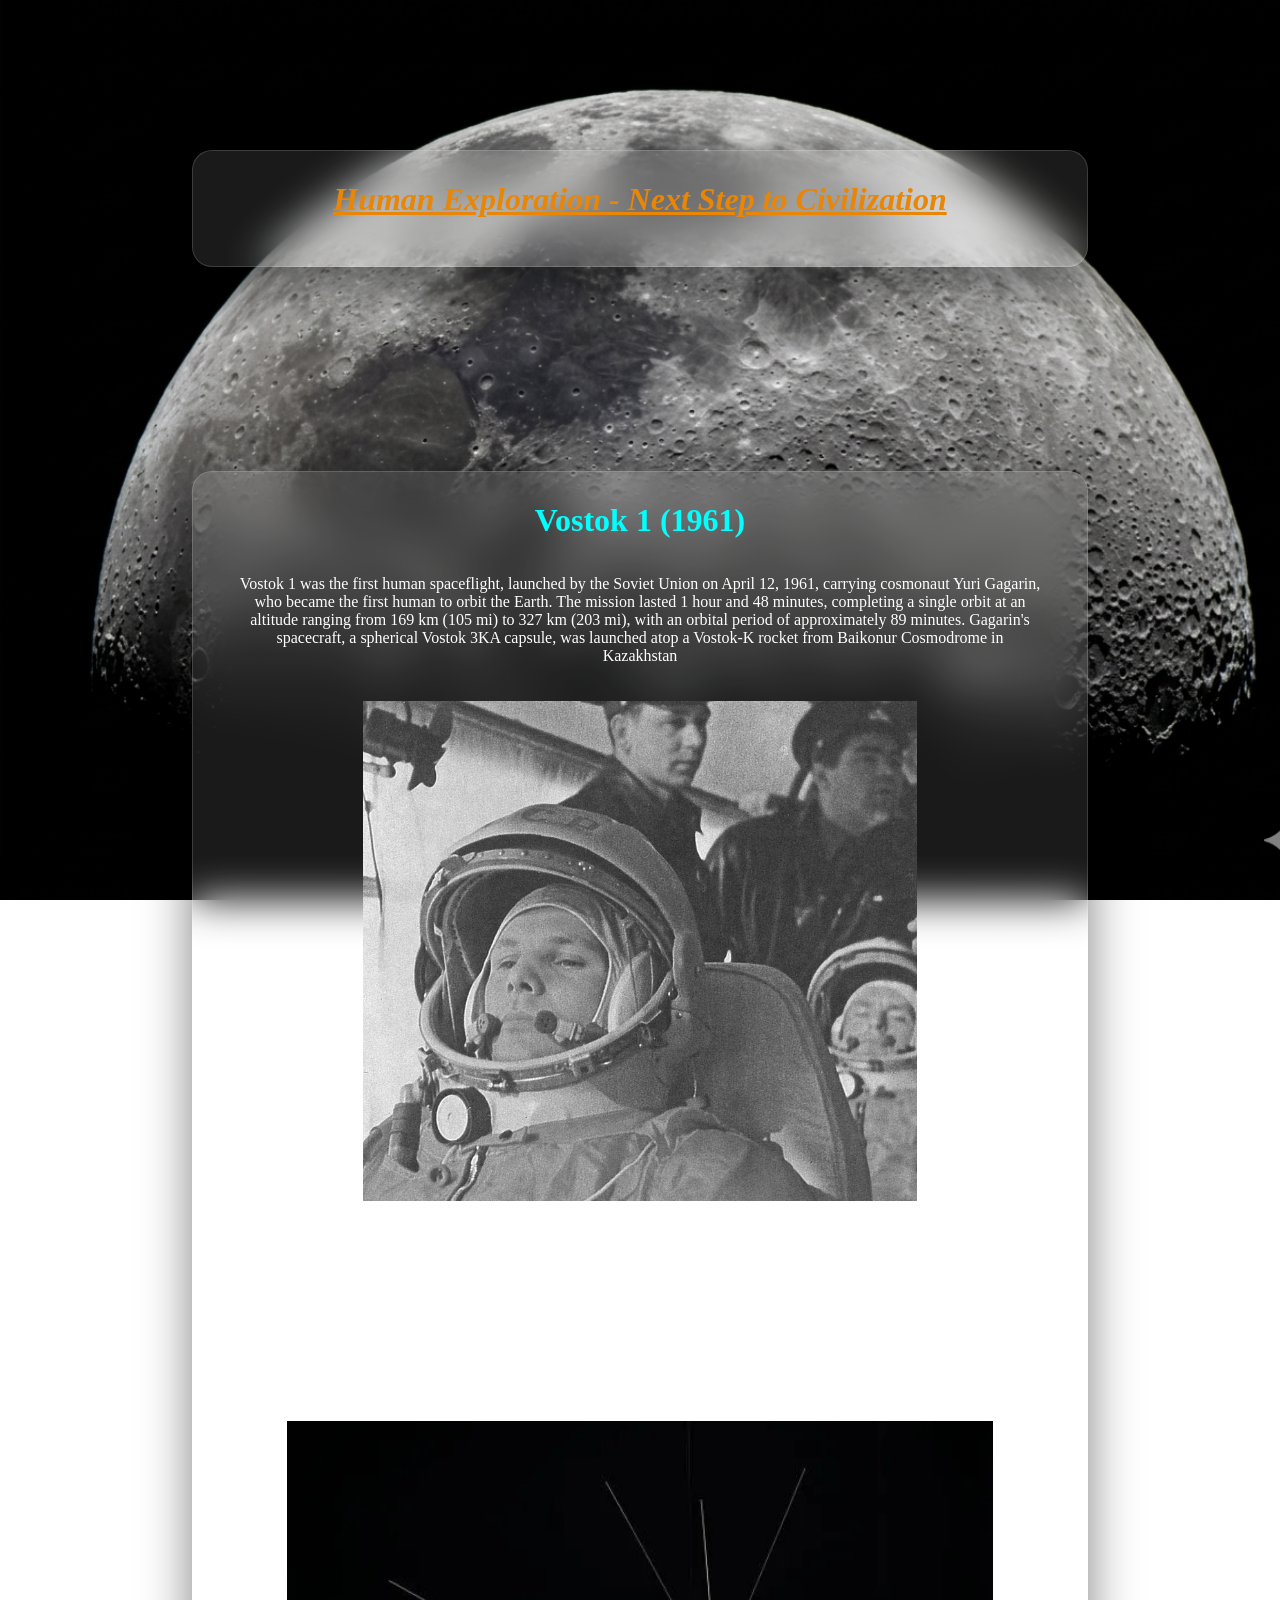
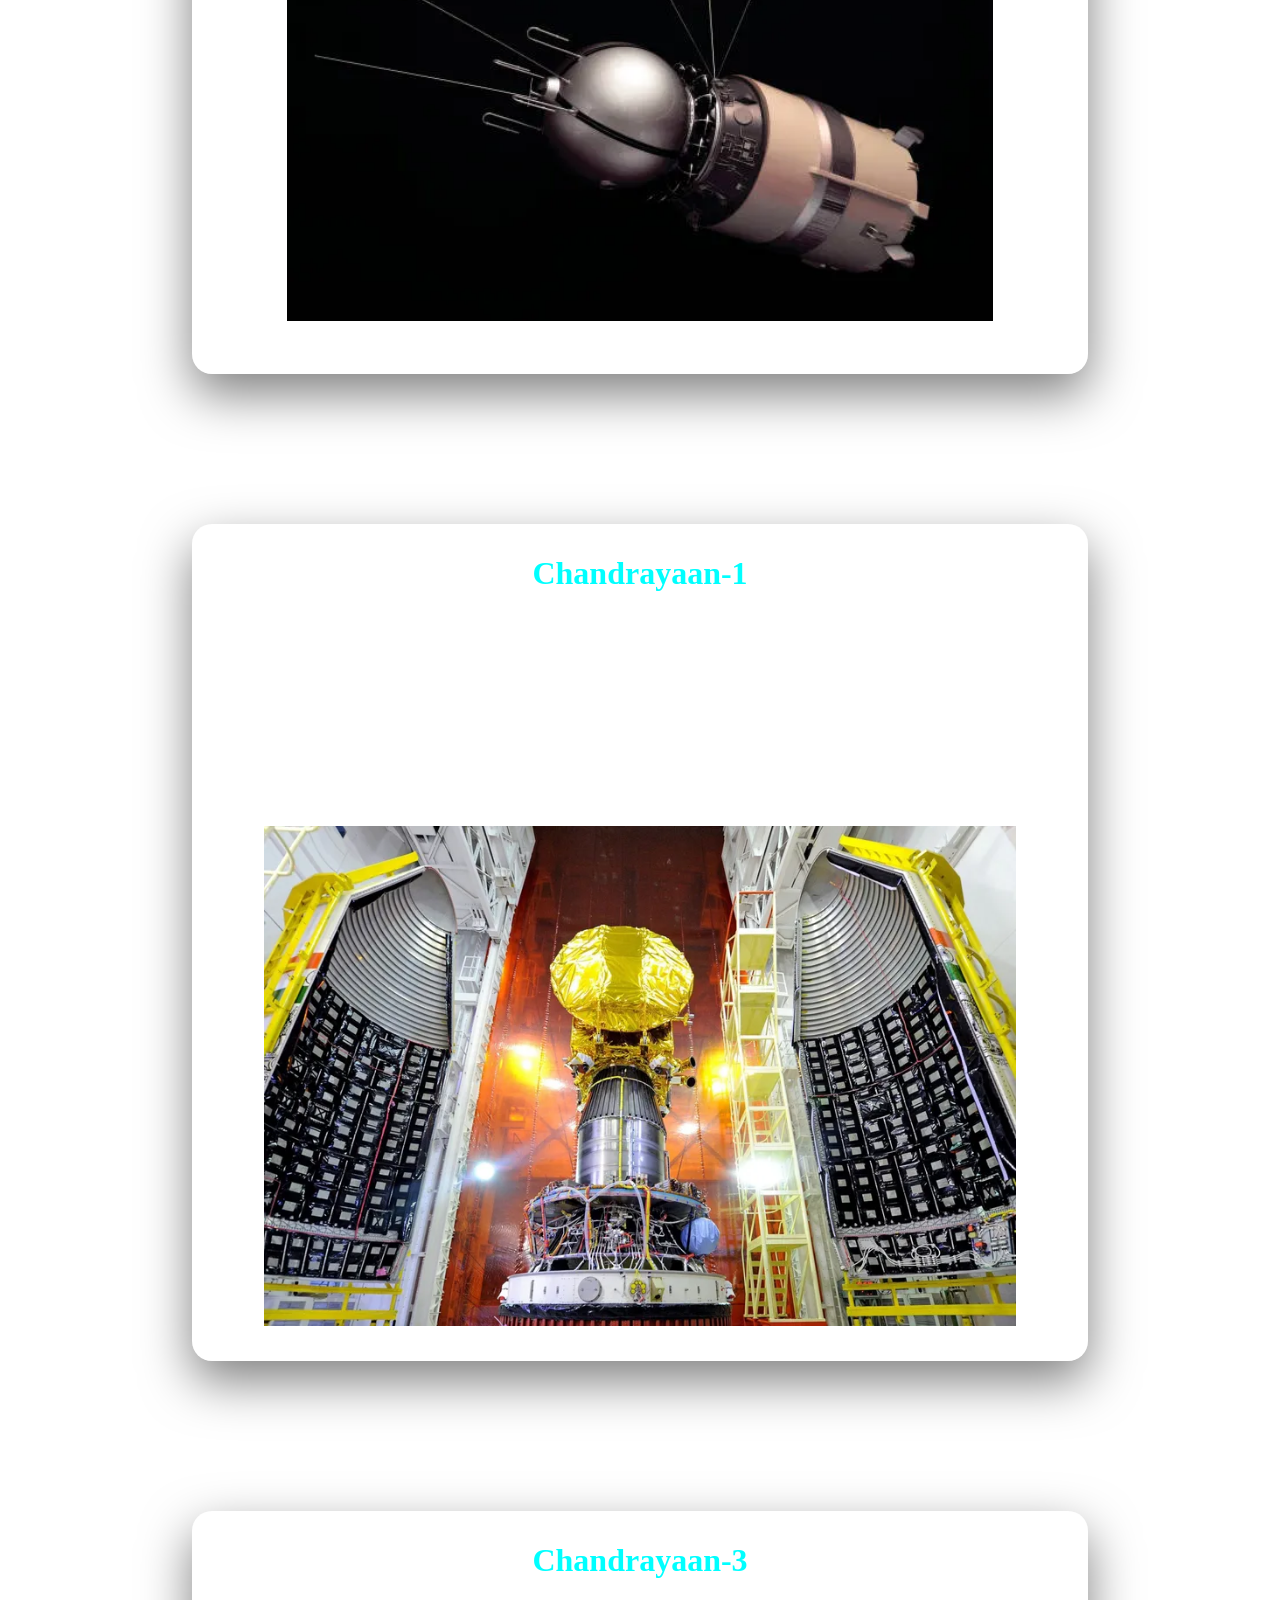
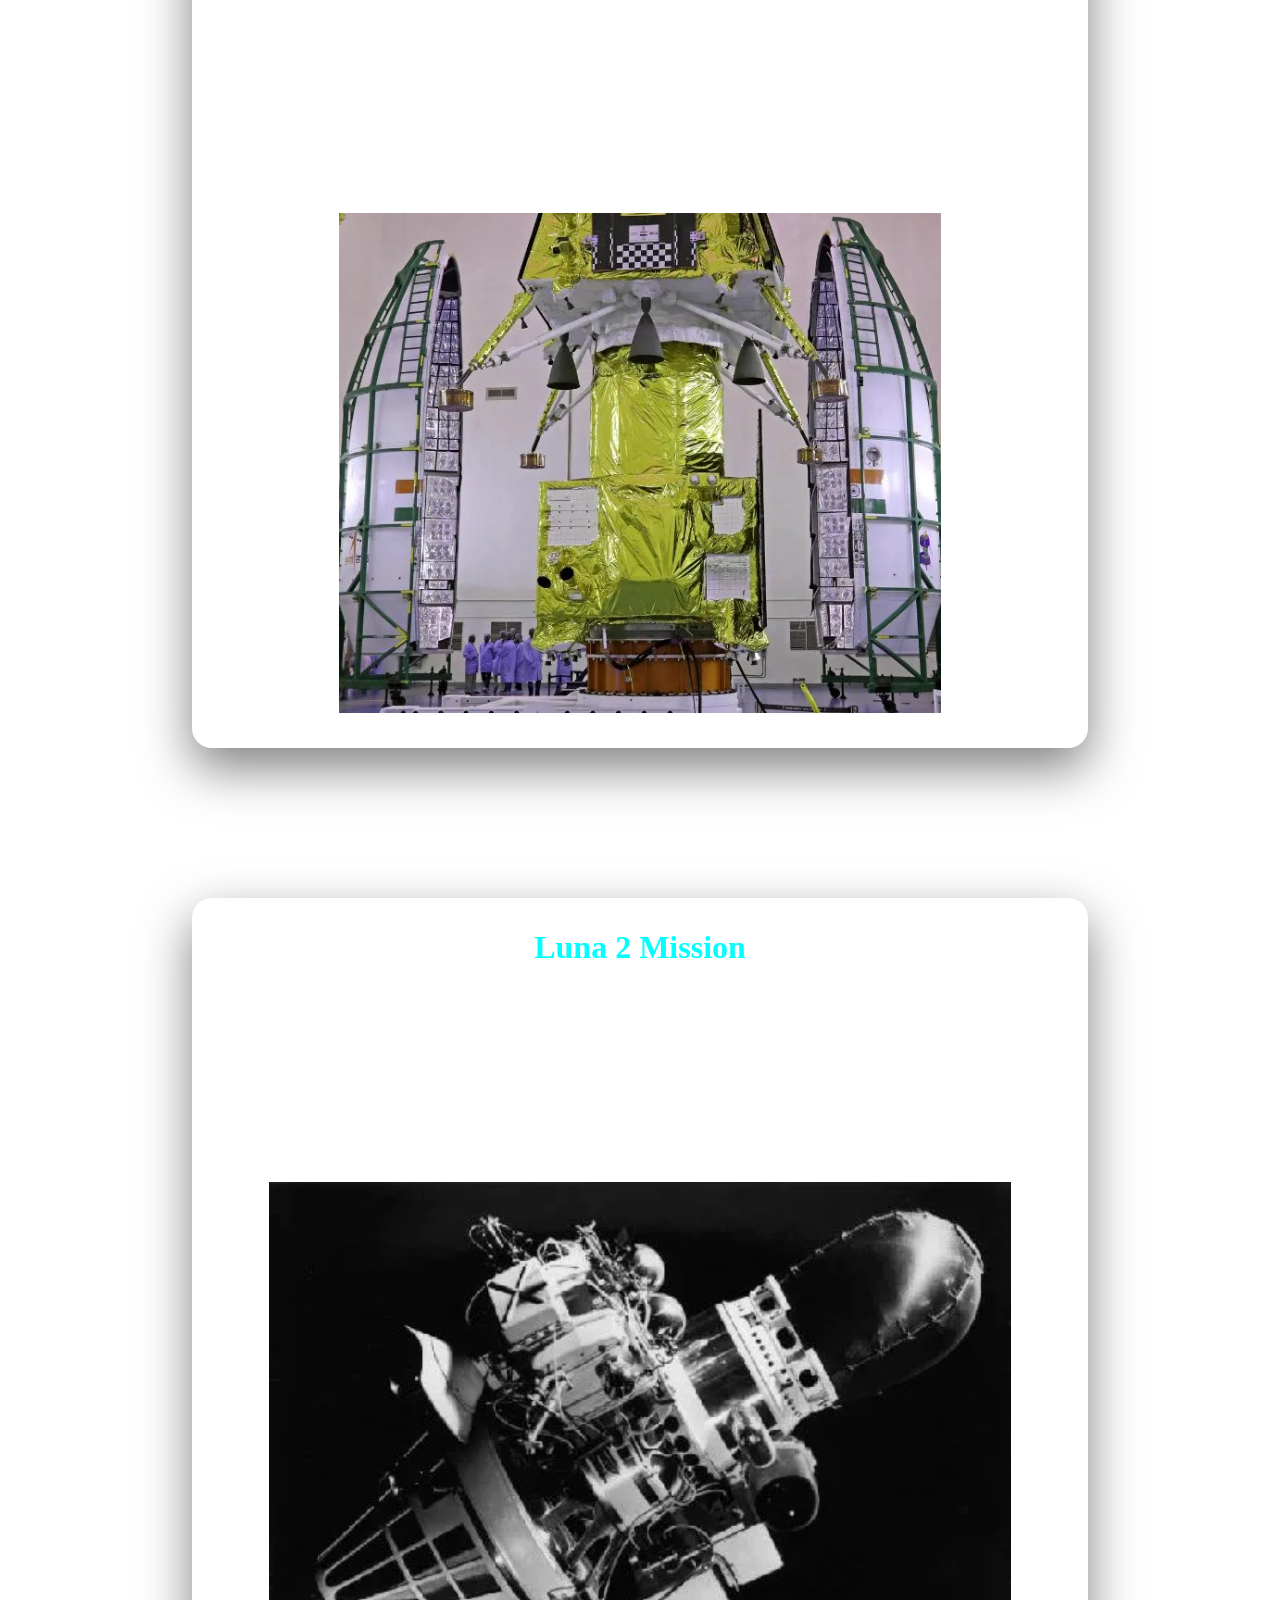
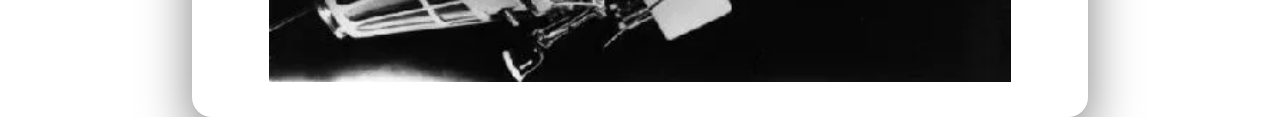
==== human_exploration.html @ 6e4ed204 "Add files via upload" ====
<!DOCTYPE html>
<html lang="en">
<head>
    <meta charset="UTF-8">
    <meta name="viewport" content="width=device-width, initial-scale=1.0">
    <title>Main page</title>
    <link rel="stylesheet" href="style.css">
</head>
<body background="moonbg.png" style=" background-size: cover; background-attachment: fixed;">


<div class = "info-box">
<h1 align = "center" style="color: rgb(233, 134, 5);"> <u><b><i>Human Exploration - Next Step to Civilization</i></b></u> </h1>
            <br></div>      
        <br><br><br>
<div class = "info-box">

    <h1 style="color: aqua; text-align: center;">Vostok 1 (1961)</h1>
    <br><br>
    <p>
        Vostok 1 was the first human spaceflight, launched by the Soviet Union on April 12, 1961, carrying cosmonaut Yuri Gagarin, who became the first human to orbit the Earth.  The mission lasted 1 hour and 48 minutes, completing a single orbit at an altitude ranging from 169 km (105 mi) to 327 km (203 mi), with an orbital period of approximately 89 minutes.  Gagarin's spacecraft, a spherical Vostok 3KA capsule, was launched atop a Vostok-K rocket from Baikonur Cosmodrome in Kazakhstan<br>
            <br><br><img src="1961_april_yuri_gagarin.webp" style="height: 500px; position: relative; text-align: center;"><br><br>
        The flight was fully automated, with Gagarin's manual controls locked due to concerns about human reactions to weightlessness. After reentry, Gagarin ejected from the capsule at 7 km (23,000 ft) and parachuted safely to the ground near Engels, in the Saratov region of the Soviet Union—though the Soviet Union initially denied this, claiming he landed inside the capsule to meet international flight record criteria.<br>
        Vostok 1 marked a pivotal moment in the Space Race, demonstrating the feasibility of human spaceflight and establishing the Soviet Union's early lead.  The mission was part of the Vostok programme, which ran from 1961 to 1963 and included six crewed flights, culminating in the first woman in space, Valentina Tereshkova, aboard Vostok 6 in 1963. <br>
        The original Vostok 1 spacecraft is now preserved as a museum exhibit at the National Air and Space Museum in Washington, D.C., while a 1:6 scale model of the capsule is also on display there.<br>

    </p><br><br>
    <img src="vostoc1.webp" style="height: 500px; position: relative; text-align: center;"><BR><br>
</div>



<div class = "info-box">

    <h1 style="color: aqua; text-align: center;">Chandrayaan-1</h1>
    <br><br>
    <p>
        Chandrayaan-1 was India’s first mission to the Moon, launched by ISRO on 22 October 2008. The mission aimed to explore the lunar surface and gather scientific data.<br>
        The spacecraft carried several scientific instruments to study the Moon’s surface, minerals, and topography. It also created detailed maps of the Moon.<br>
        One of the most important achievements of Chandrayaan-1 was the discovery of water molecules on the Moon’s surface. This finding changed the understanding of the Moon completely.<br>
        The mission also helped in identifying different minerals and chemical elements present on the Moon. It contributed valuable data for global research.<br>
        Chandrayaan-1 strengthened India’s position in space exploration and showed its technological capabilities to the world.<br>
        Overall, this mission was a great success and laid the foundation for future lunar missions by ISRO.<br>
    </p><br>
    <img src="mangalyaan.webp" style="height: 500px; position: relative;">
</div>


<div class = "info-box">

    <h1 style="color: aqua; text-align: center;">Chandrayaan-3</h1>
    <br><br>
    <p>
        Chandrayaan-3 was launched by ISRO in 2023 with the aim of achieving a soft landing on the Moon. It focused on demonstrating safe landing and rover movement on the lunar surface.<br>
        The mission successfully landed near the Moon’s south pole region. This made India the first country to achieve a landing in this challenging area.<br>
        The lander and rover carried instruments to study the surface, temperature, and seismic activity of the Moon. This helps scientists understand the Moon’s environment.<br>
        Chandrayaan-3 showed major improvements compared to previous missions, especially in landing technology and precision.<br>
        The mission proved India’s capability in advanced space missions and increased global recognition for ISRO.<br>
        Overall, Chandrayaan-3 is considered a major milestone in India’s space journey and opened new possibilities for future exploration.<br>

    </p><br>
<img src="chandrayaan 3.webp" style="height: 500px; position: relative;">
</div>


<div class = "info-box">

    <h1 style="color: aqua; text-align: center;">Luna 2 Mission</h1>
    <br><br>
    <p>
        Luna 2 was launched by the Soviet Union on 12 September 1959. It was the first spacecraft to successfully reach the Moon.<br>
        Unlike modern missions, Luna 2 did not land softly but crashed onto the Moon’s surface. However, it proved that reaching the Moon was possible.<br>
        The mission carried instruments to study radiation and magnetic fields in space. It provided early data about the environment beyond Earth.<br>
        Luna 2 confirmed that the Moon does not have a strong magnetic field. This was an important scientific discovery at that time.<br>
        This mission was a major step in the early space race between the Soviet Union and the United States.<br>
        Overall, Luna 2 played a key role in the history of space exploration and paved the way for future Moon missions.<br>

    </p><br>
<img src="luna_9.webp" style="height: 500px; position: relative;">
</div>
---- style.css ----
* {
    margin: 0;
    padding: 0;
}

html, body {
    width: 100%;
    height: 100%;
}
.bg-video{
    position: fixed;
    top: 0;
    left: 0;
    width: 100%;
    height: 100%;
    object-fit: cover;    /* makes it true background */
    z-index: -1;         /* sends it behind everything */
}


.info-box {
            background: rgba(255, 255, 255, 0.1);
            backdrop-filter: blur(20px);
            padding: 30px 45px;
            border-radius: 20px;
            border: 1px solid rgba(255, 255, 255, 0.15);
            box-shadow: 0 20px 50px rgba(0,0,0,0.5);
            margin-left : 15%;
            margin-right: 15%;
        }

        /*THE EDITING */

        .info-box{
    text-align: center;
    margin-top: 150px;
    color: white;
        }

.subtitle{
    font-size: 22px;
    margin-top: 20px;
}

.solar-system{
    position:relative;
    width:400px;
    height:400px;
    margin:40px auto;
}

/* Sun */
.sun{
    position:absolute;
    top:50%;
    left:50%;
    width:80px;
    height:80px;
    background: radial-gradient(circle, yellow, orange, red);
    border-radius:50%;
    transform:translate(-50%,-50%);
    box-shadow:0 0 60px yellow;
}

/* Orbit path */
.orbit{
    position:absolute;
    border:1px dashed rgba(255,255,255,0.2);
    border-radius:50%;
    animation: rotate 10s linear infinite;
}

/* Planet */
.planet{
    width:20px;
    height:20px;
    background:lightblue;
    border-radius:50%;
    position:absolute;
    top:-10px;
    left:50%;
}

/* Orbit sizes */
.mercury{
    width:150px;
    height:150px;
    top:125px;
    left:125px;
    animation-duration:6s;
}

.venus{
    width:220px;
    height:220px;
    top:90px;
    left:90px;
    animation-duration:10s;
}

.earth{
    width:300px;
    height:300px;
    top:50px;
    left:50px;
    animation-duration:14s;
}

.mars{
    width:360px;
    height:360px;
    top:20px;
    left:20px;
    animation-duration:18s;
}


.jupiter{
    width:440px;
    height:440px;
    top:-20px;
    left:-20px;
    animation-duration:24s;
}


.saturn{
    width:520px;
    height:520px;
    top:-60px;
    left:-60px;
    animation-duration:30s;
}


.uranus{
    width:600px;
    height:600px;
    top:-100px;
    left:-100px;
    animation-duration:36s;
}

.neptune{
    width:680px;
    height:680px;
    top:-140px;
    left:-140px;
    animation-duration:42s;
}
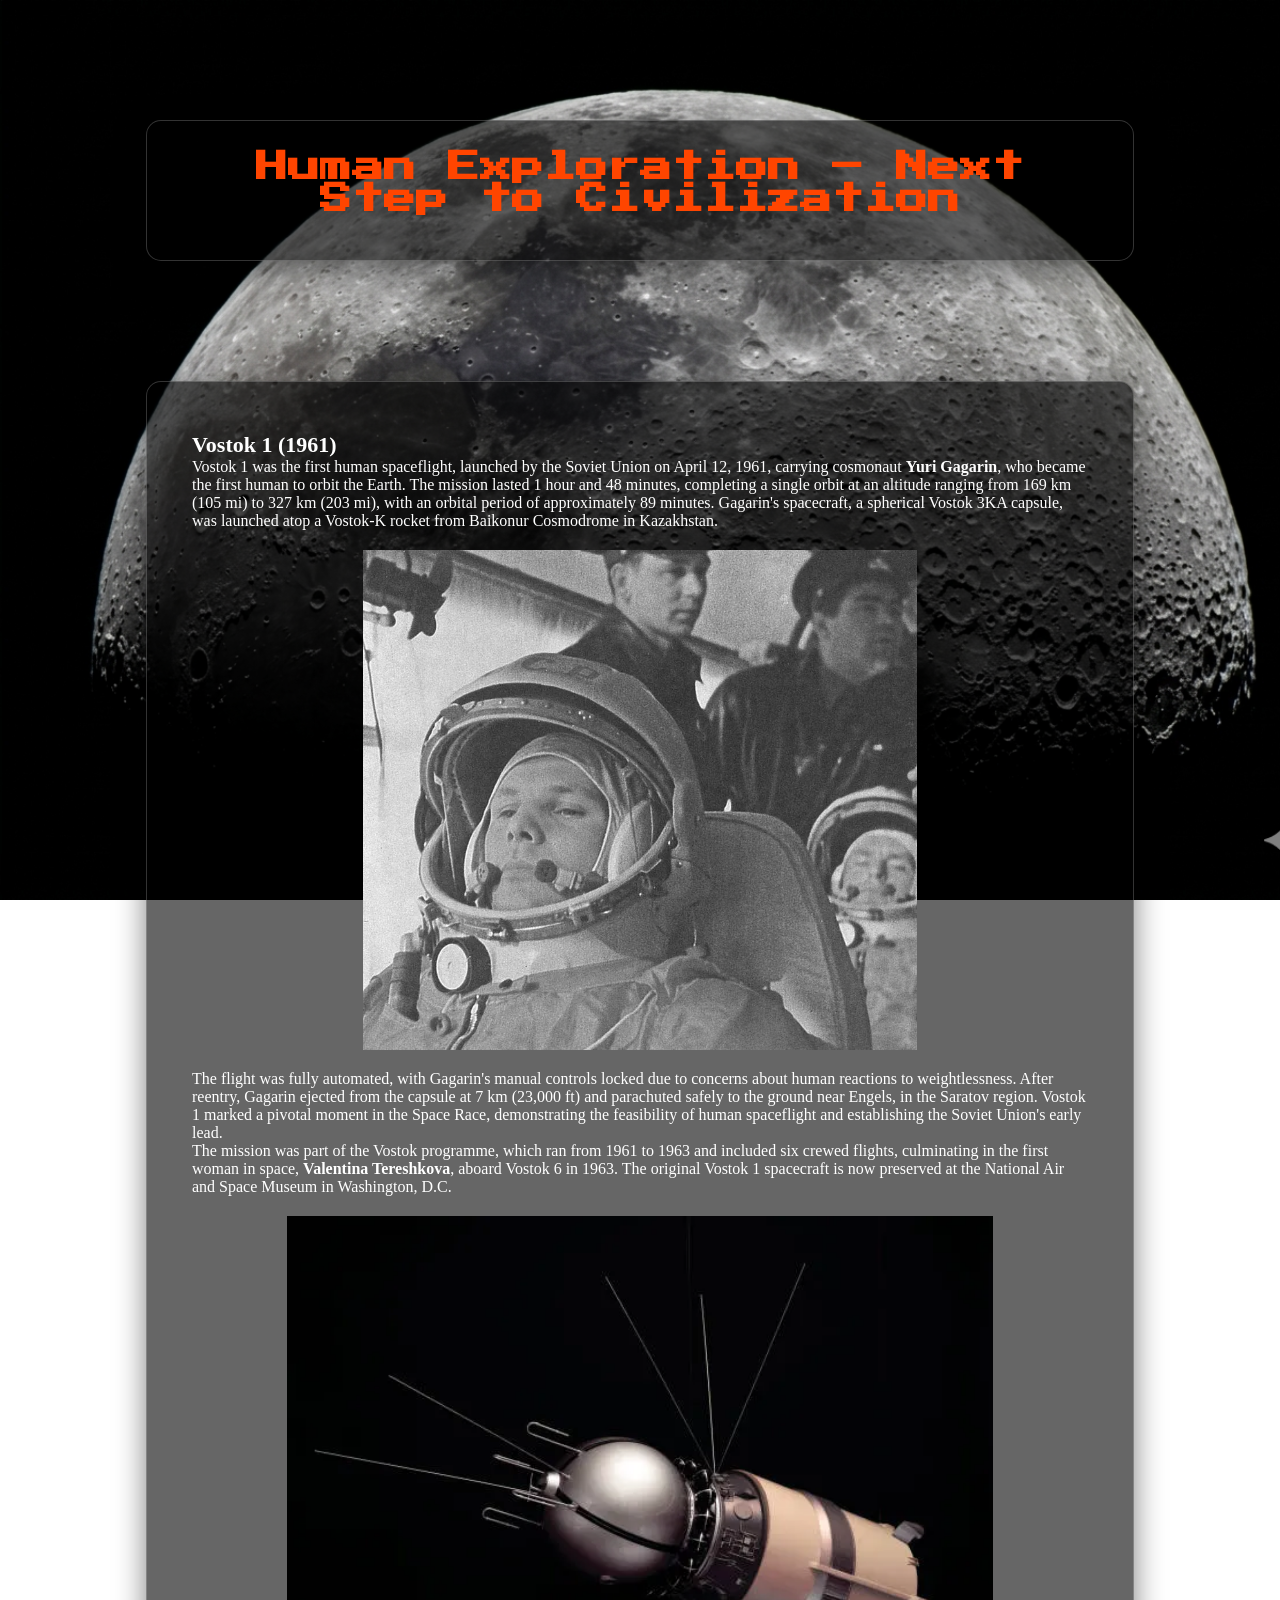
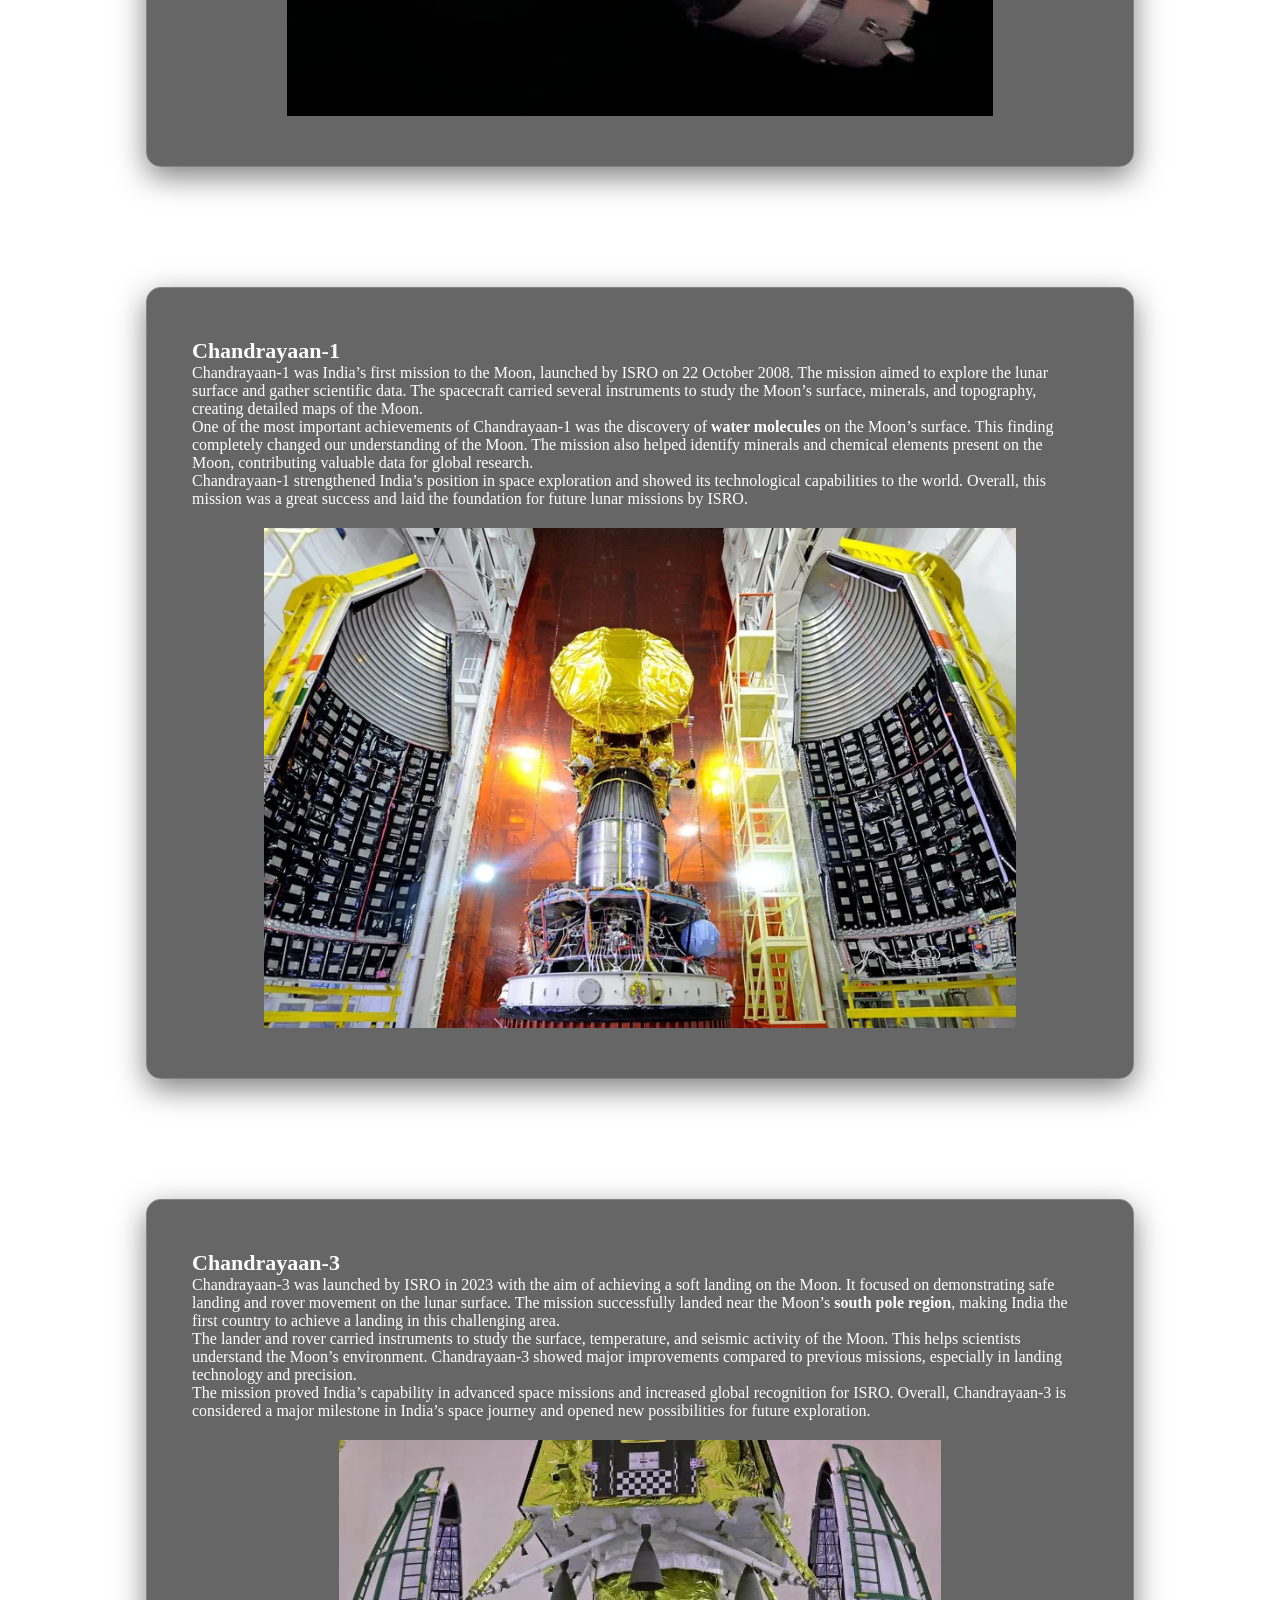
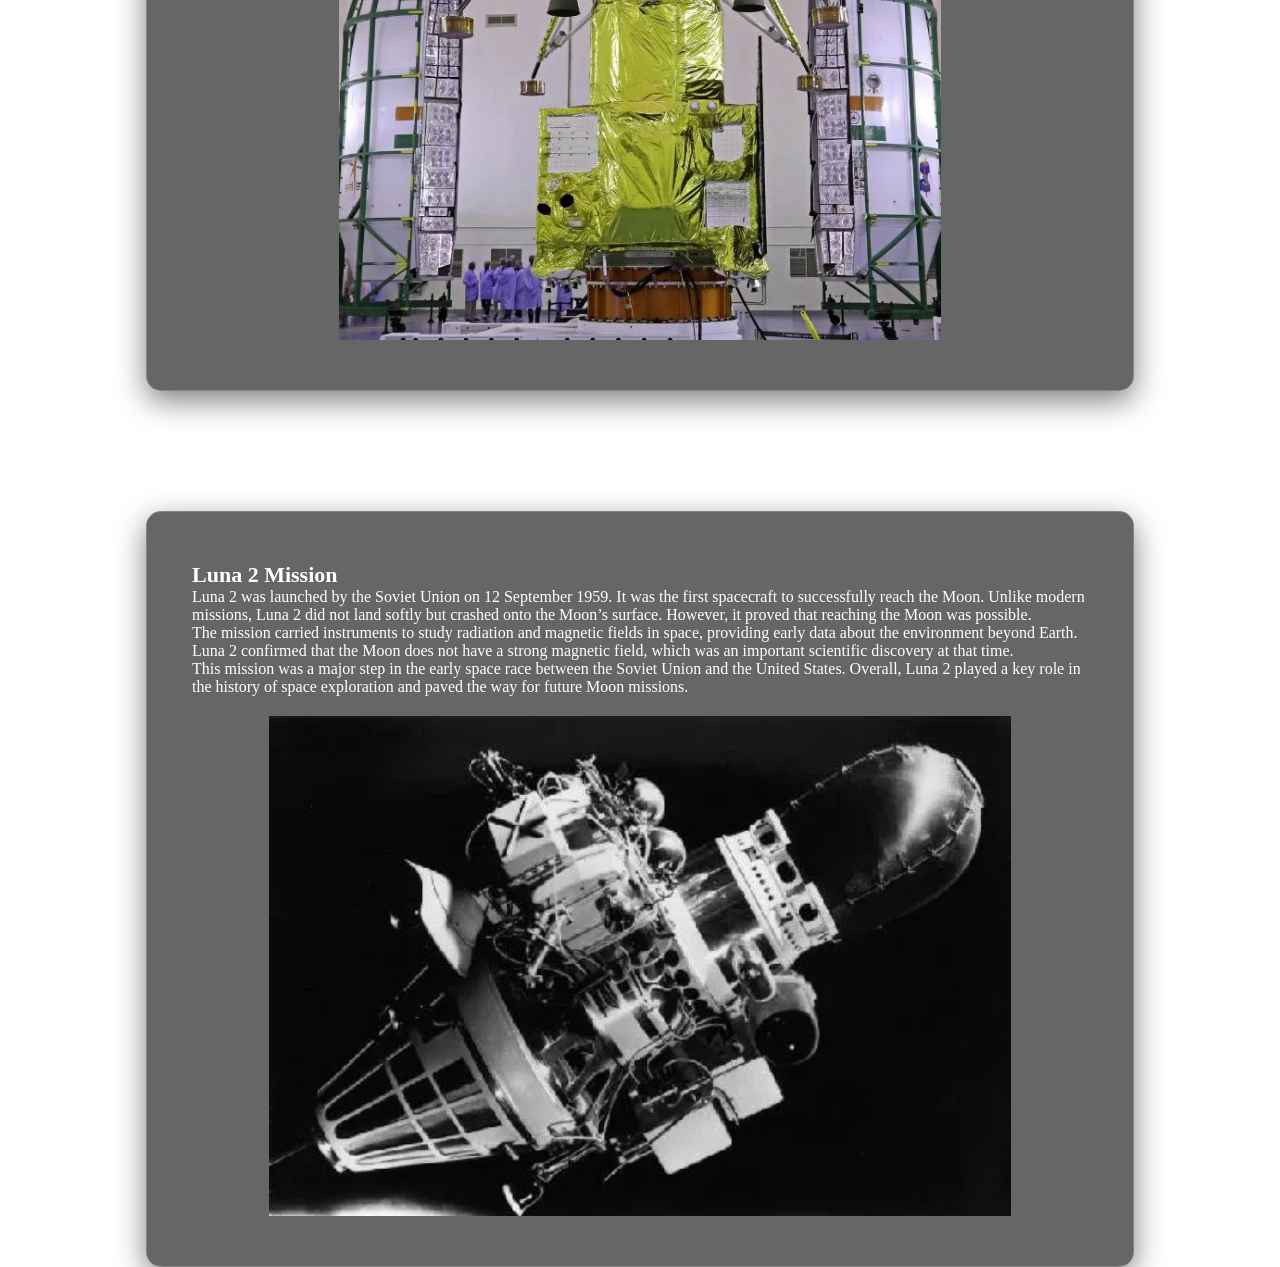
==== commit d52db58c: "Refactor human_exploration.html with updated content Updated the HTML structure and content for huma" ====
--- a/human_exploration.html
+++ b/human_exploration.html
@@ -6,75 +6,91 @@
     <title>Main page</title>
     <link rel="stylesheet" href="style.css">
 </head>
-<body background="moonbg.png" style=" background-size: cover; background-attachment: fixed;">
+<body background="moonbg.png" style="background-size: cover; background-attachment: fixed;">
 
-
-<div class = "info-box">
-<h1 align = "center" style="color: rgb(233, 134, 5);"> <u><b><i>Human Exploration - Next Step to Civilization</i></b></u> </h1>
-            <br></div>      
-        <br><br><br>
-<div class = "info-box">
-
-    <h1 style="color: aqua; text-align: center;">Vostok 1 (1961)</h1>
-    <br><br>
-    <p>
-        Vostok 1 was the first human spaceflight, launched by the Soviet Union on April 12, 1961, carrying cosmonaut Yuri Gagarin, who became the first human to orbit the Earth.  The mission lasted 1 hour and 48 minutes, completing a single orbit at an altitude ranging from 169 km (105 mi) to 327 km (203 mi), with an orbital period of approximately 89 minutes.  Gagarin's spacecraft, a spherical Vostok 3KA capsule, was launched atop a Vostok-K rocket from Baikonur Cosmodrome in Kazakhstan<br>
-            <br><br><img src="1961_april_yuri_gagarin.webp" style="height: 500px; position: relative; text-align: center;"><br><br>
-        The flight was fully automated, with Gagarin's manual controls locked due to concerns about human reactions to weightlessness. After reentry, Gagarin ejected from the capsule at 7 km (23,000 ft) and parachuted safely to the ground near Engels, in the Saratov region of the Soviet Union—though the Soviet Union initially denied this, claiming he landed inside the capsule to meet international flight record criteria.<br>
-        Vostok 1 marked a pivotal moment in the Space Race, demonstrating the feasibility of human spaceflight and establishing the Soviet Union's early lead.  The mission was part of the Vostok programme, which ran from 1961 to 1963 and included six crewed flights, culminating in the first woman in space, Valentina Tereshkova, aboard Vostok 6 in 1963. <br>
-        The original Vostok 1 spacecraft is now preserved as a museum exhibit at the National Air and Space Museum in Washington, D.C., while a 1:6 scale model of the capsule is also on display there.<br>
-
-    </p><br><br>
-    <img src="vostoc1.webp" style="height: 500px; position: relative; text-align: center;"><BR><br>
+<!-- Page Title -->
+<div class="info-box">
+    <h1>Human Exploration – Next Step to Civilization</h1>
 </div>
 
-
-
-<div class = "info-box">
-
-    <h1 style="color: aqua; text-align: center;">Chandrayaan-1</h1>
-    <br><br>
+<!-- Vostok 1 -->
+<div class="info-box">
+    <h2 class="subtitle">Vostok 1 (1961)</h2>
     <p>
-        Chandrayaan-1 was India’s first mission to the Moon, launched by ISRO on 22 October 2008. The mission aimed to explore the lunar surface and gather scientific data.<br>
-        The spacecraft carried several scientific instruments to study the Moon’s surface, minerals, and topography. It also created detailed maps of the Moon.<br>
-        One of the most important achievements of Chandrayaan-1 was the discovery of water molecules on the Moon’s surface. This finding changed the understanding of the Moon completely.<br>
-        The mission also helped in identifying different minerals and chemical elements present on the Moon. It contributed valuable data for global research.<br>
-        Chandrayaan-1 strengthened India’s position in space exploration and showed its technological capabilities to the world.<br>
-        Overall, this mission was a great success and laid the foundation for future lunar missions by ISRO.<br>
-    </p><br>
-    <img src="mangalyaan.webp" style="height: 500px; position: relative;">
+        Vostok 1 was the first human spaceflight, launched by the Soviet Union on April 12, 1961, carrying cosmonaut <b>Yuri Gagarin</b>, 
+        who became the first human to orbit the Earth. The mission lasted 1 hour and 48 minutes, completing a single orbit at an altitude 
+        ranging from 169 km (105 mi) to 327 km (203 mi), with an orbital period of approximately 89 minutes. Gagarin's spacecraft, a spherical 
+        Vostok 3KA capsule, was launched atop a Vostok-K rocket from Baikonur Cosmodrome in Kazakhstan.
+    </p>
+    <img src="1961_april_yuri_gagarin.webp" style="height: 500px; display:block; margin:20px auto;">
+    <p>
+        The flight was fully automated, with Gagarin's manual controls locked due to concerns about human reactions to weightlessness. 
+        After reentry, Gagarin ejected from the capsule at 7 km (23,000 ft) and parachuted safely to the ground near Engels, in the Saratov region. 
+        Vostok 1 marked a pivotal moment in the Space Race, demonstrating the feasibility of human spaceflight and establishing the Soviet Union's early lead.
+    </p>
+    <p>
+        The mission was part of the Vostok programme, which ran from 1961 to 1963 and included six crewed flights, culminating in the first woman in space, 
+        <b>Valentina Tereshkova</b>, aboard Vostok 6 in 1963. The original Vostok 1 spacecraft is now preserved at the National Air and Space Museum in Washington, D.C.
+    </p>
+    <img src="vostoc1.webp" style="height: 500px; display:block; margin:20px auto;">
 </div>
 
-
-<div class = "info-box">
-
-    <h1 style="color: aqua; text-align: center;">Chandrayaan-3</h1>
-    <br><br>
+<!-- Chandrayaan-1 -->
+<div class="info-box">
+    <h2 class="subtitle">Chandrayaan-1</h2>
     <p>
-        Chandrayaan-3 was launched by ISRO in 2023 with the aim of achieving a soft landing on the Moon. It focused on demonstrating safe landing and rover movement on the lunar surface.<br>
-        The mission successfully landed near the Moon’s south pole region. This made India the first country to achieve a landing in this challenging area.<br>
-        The lander and rover carried instruments to study the surface, temperature, and seismic activity of the Moon. This helps scientists understand the Moon’s environment.<br>
-        Chandrayaan-3 showed major improvements compared to previous missions, especially in landing technology and precision.<br>
-        The mission proved India’s capability in advanced space missions and increased global recognition for ISRO.<br>
-        Overall, Chandrayaan-3 is considered a major milestone in India’s space journey and opened new possibilities for future exploration.<br>
-
-    </p><br>
-<img src="chandrayaan 3.webp" style="height: 500px; position: relative;">
+        Chandrayaan-1 was India’s first mission to the Moon, launched by ISRO on 22 October 2008. The mission aimed to explore the lunar surface and gather scientific data. 
+        The spacecraft carried several instruments to study the Moon’s surface, minerals, and topography, creating detailed maps of the Moon.
+    </p>
+    <p>
+        One of the most important achievements of Chandrayaan-1 was the discovery of <b>water molecules</b> on the Moon’s surface. 
+        This finding completely changed our understanding of the Moon. The mission also helped identify minerals and chemical elements present on the Moon, 
+        contributing valuable data for global research.
+    </p>
+    <p>
+        Chandrayaan-1 strengthened India’s position in space exploration and showed its technological capabilities to the world. 
+        Overall, this mission was a great success and laid the foundation for future lunar missions by ISRO.
+    </p>
+    <img src="mangalyaan.webp" style="height: 500px; display:block; margin:20px auto;">
 </div>
 
+<!-- Chandrayaan-3 -->
+<div class="info-box">
+    <h2 class="subtitle">Chandrayaan-3</h2>
+    <p>
+        Chandrayaan-3 was launched by ISRO in 2023 with the aim of achieving a soft landing on the Moon. 
+        It focused on demonstrating safe landing and rover movement on the lunar surface. 
+        The mission successfully landed near the Moon’s <b>south pole region</b>, making India the first country to achieve a landing in this challenging area.
+    </p>
+    <p>
+        The lander and rover carried instruments to study the surface, temperature, and seismic activity of the Moon. 
+        This helps scientists understand the Moon’s environment. Chandrayaan-3 showed major improvements compared to previous missions, 
+        especially in landing technology and precision.
+    </p>
+    <p>
+        The mission proved India’s capability in advanced space missions and increased global recognition for ISRO. 
+        Overall, Chandrayaan-3 is considered a major milestone in India’s space journey and opened new possibilities for future exploration.
+    </p>
+    <img src="chandrayaan 3.webp" style="height: 500px; display:block; margin:20px auto;">
+</div>
 
-<div class = "info-box">
+<!-- Luna 2 -->
+<div class="info-box">
+    <h2 class="subtitle">Luna 2 Mission</h2>
+    <p>
+        Luna 2 was launched by the Soviet Union on 12 September 1959. It was the first spacecraft to successfully reach the Moon. 
+        Unlike modern missions, Luna 2 did not land softly but crashed onto the Moon’s surface. However, it proved that reaching the Moon was possible.
+    </p>
+    <p>
+        The mission carried instruments to study radiation and magnetic fields in space, providing early data about the environment beyond Earth. 
+        Luna 2 confirmed that the Moon does not have a strong magnetic field, which was an important scientific discovery at that time.
+    </p>
+    <p>
+        This mission was a major step in the early space race between the Soviet Union and the United States. 
+        Overall, Luna 2 played a key role in the history of space exploration and paved the way for future Moon missions.
+    </p>
+    <img src="luna_9.webp" style="height: 500px; display:block; margin:20px auto;">
+</div>
 
-    <h1 style="color: aqua; text-align: center;">Luna 2 Mission</h1>
-    <br><br>
-    <p>
-        Luna 2 was launched by the Soviet Union on 12 September 1959. It was the first spacecraft to successfully reach the Moon.<br>
-        Unlike modern missions, Luna 2 did not land softly but crashed onto the Moon’s surface. However, it proved that reaching the Moon was possible.<br>
-        The mission carried instruments to study radiation and magnetic fields in space. It provided early data about the environment beyond Earth.<br>
-        Luna 2 confirmed that the Moon does not have a strong magnetic field. This was an important scientific discovery at that time.<br>
-        This mission was a major step in the early space race between the Soviet Union and the United States.<br>
-        Overall, Luna 2 played a key role in the history of space exploration and paved the way for future Moon missions.<br>
-
-    </p><br>
-<img src="luna_9.webp" style="height: 500px; position: relative;">
-</div>+</body>
+</html>
--- a/style.css
+++ b/style.css
@@ -1,3 +1,4 @@
+@import url('https://fonts.googleapis.com/css2?family=Google+Sans:ital,opsz,wght@0,17..18,400..700;1,17..18,400..700&family=Iceberg&family=Press+Start+2P&display=swap');
 * {
     margin: 0;
     padding: 0;
@@ -6,41 +7,56 @@
 html, body {
     width: 100%;
     height: 100%;
+    font-family:;
 }
-.bg-video{
+
+.bg-video {
     position: fixed;
     top: 0;
     left: 0;
     width: 100%;
     height: 100%;
-    object-fit: cover;    /* makes it true background */
-    z-index: -1;         /* sends it behind everything */
+    object-fit: cover;    /* true background */
+    z-index: -1;          /* behind everything */
 }
 
+.info-box {
+    background: rgba(0, 0, 0, 0.6); /* darker for readability */
+    padding: 30px 45px;
+    border-radius: 15px;
+    border: 1px solid rgba(255, 255, 255, 0.2);
+    box-shadow: 0 10px 30px rgba(0,0,0,0.5);
+    margin: 120px auto;
+    width: 70%;
+    text-align: left; /* left-align for bullet points */
+    color: white;
+}
 
-.info-box {
-            background: rgba(255, 255, 255, 0.1);
-            backdrop-filter: blur(20px);
-            padding: 30px 45px;
-            border-radius: 20px;
-            border: 1px solid rgba(255, 255, 255, 0.15);
-            box-shadow: 0 20px 50px rgba(0,0,0,0.5);
-            margin-left : 15%;
-            margin-right: 15%;
-        }
+.info-box h1 {
+    color: #ff4500; /* Mars-like orange */
+    margin-bottom: 15px;
+    text-align: center;
+    font-family: "Press Start 2P";
+}
 
-        /*THE EDITING */
+.info-box h3 {
+    color: #ffa500; /* lighter orange */
+    margin-bottom: 10px;
+    text-align: center;
+}
 
-        .info-box{
-    text-align: center;
-    margin-top: 150px;
-    color: white;
-        }
+.info-box ul {
+    list-style-type: disc;
+    margin-left: 20px;
+    line-height: 1.6;
+    font-size: 18px;
+}
 
-.subtitle{
+.subtitle {
     font-size: 22px;
     margin-top: 20px;
 }
+
 
 .solar-system{
     position:relative;
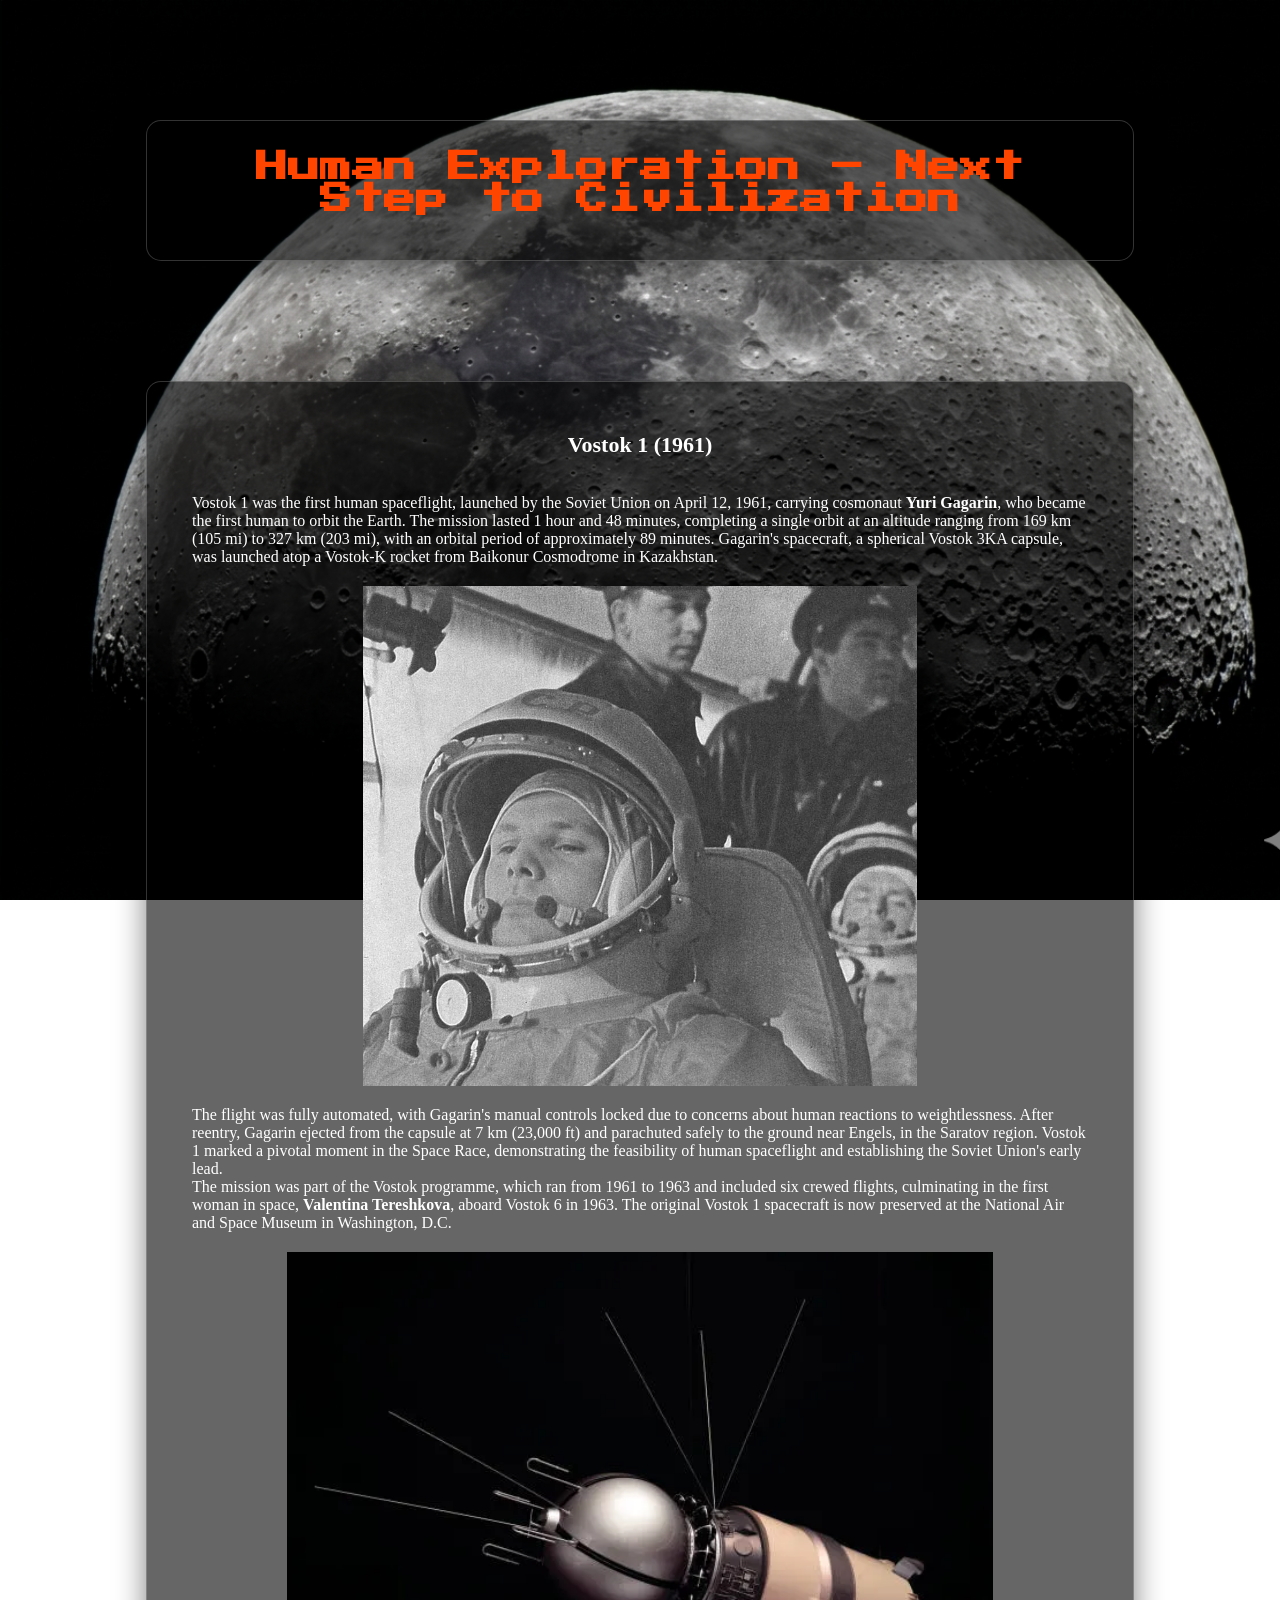
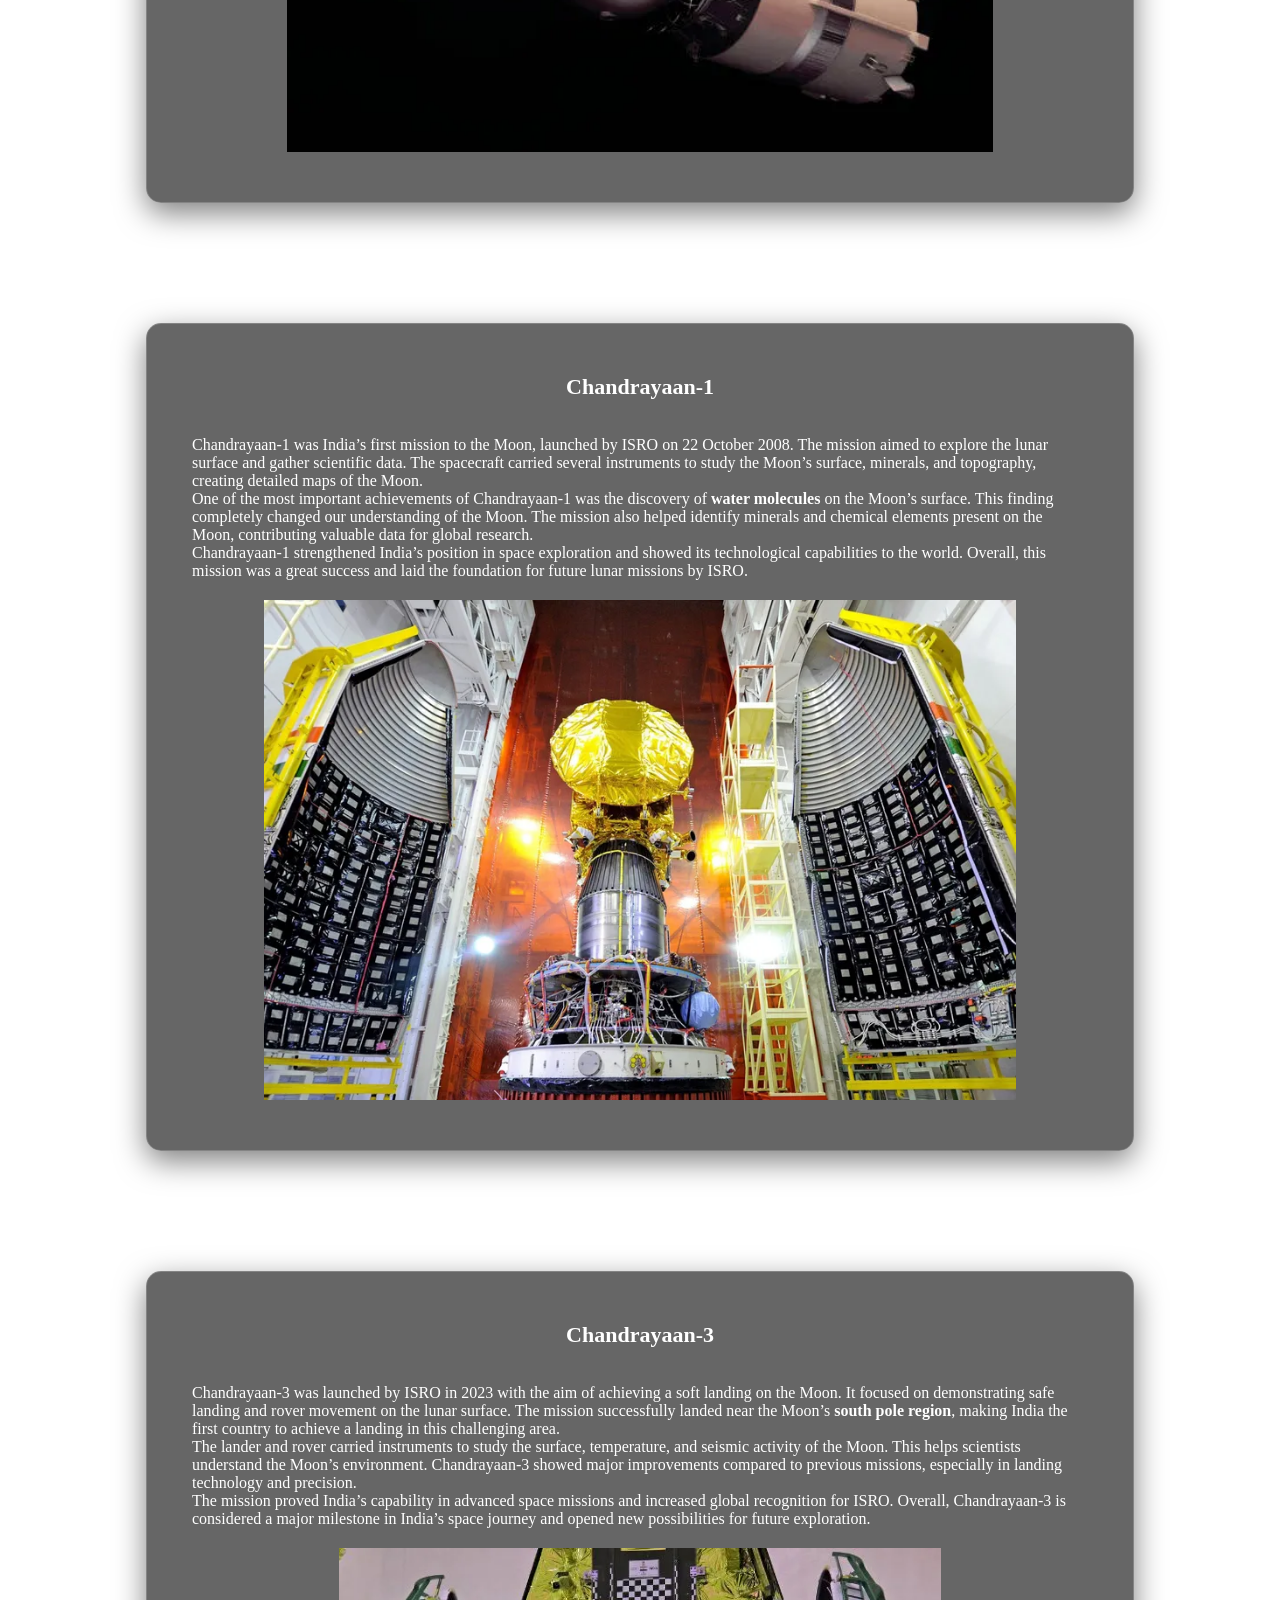
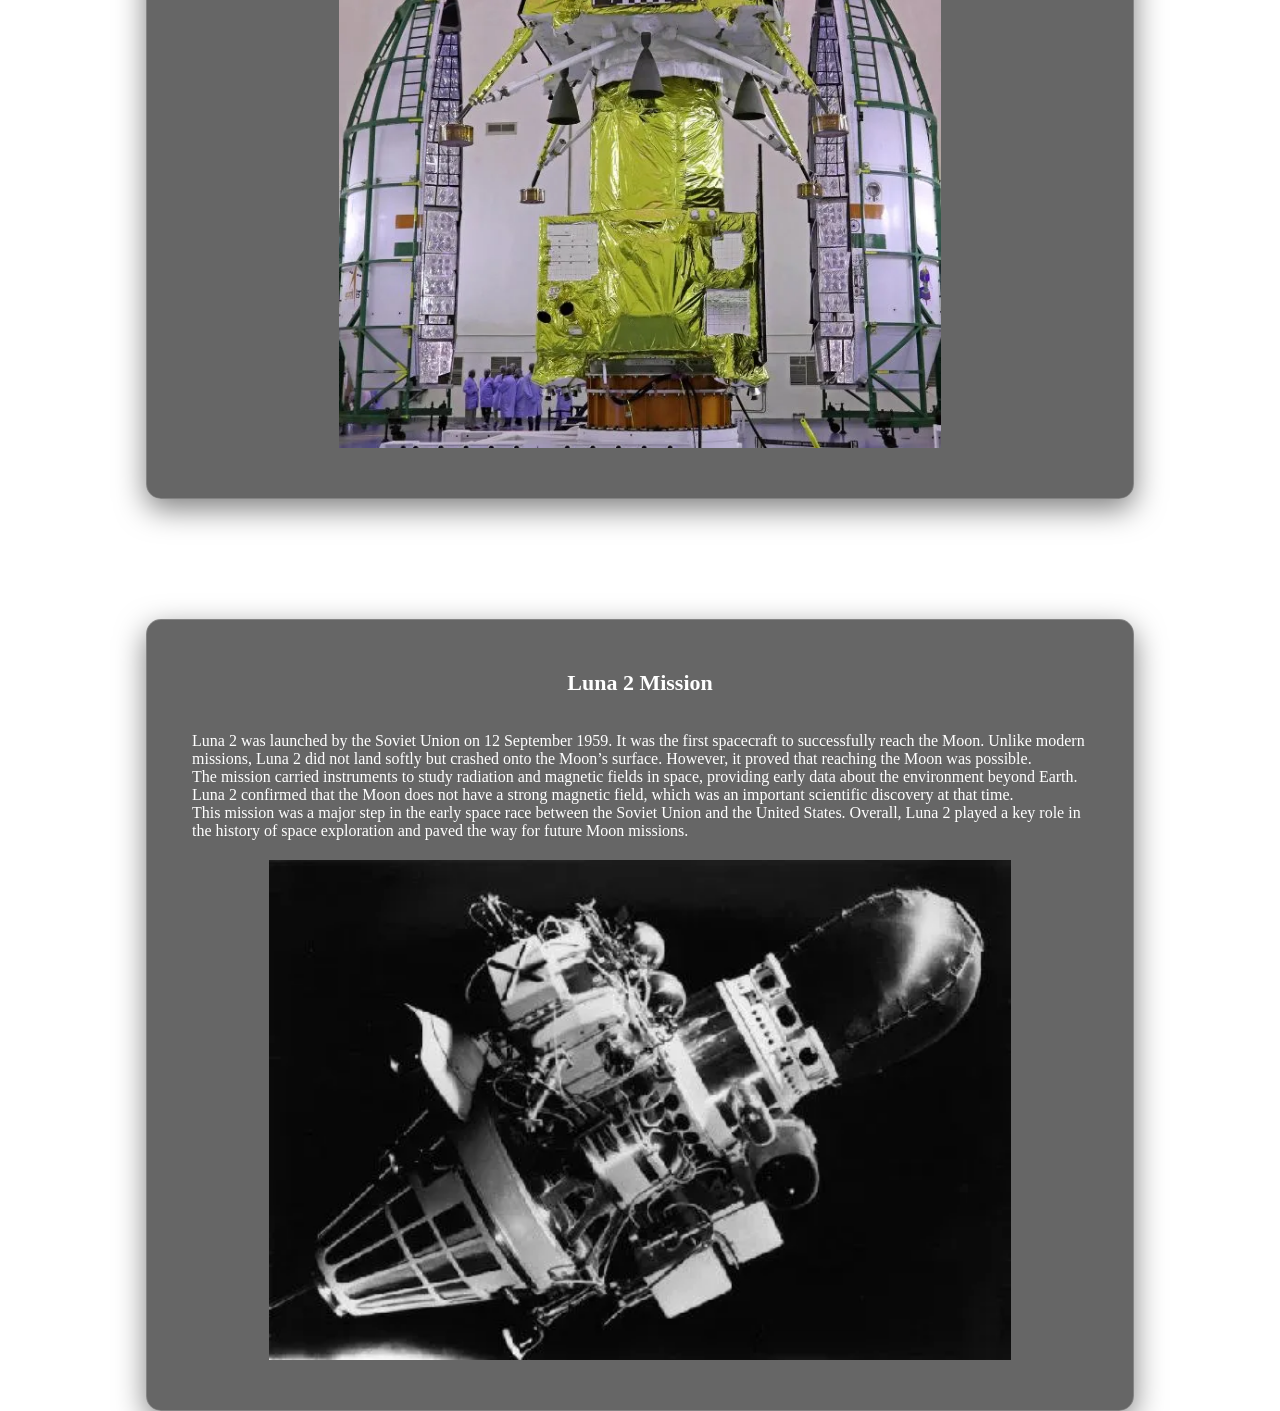
==== commit 02e71e6a: "Refactor human_exploration.html for improved layout Updated HTML structure and formatting for better" ====
--- a/human_exploration.html
+++ b/human_exploration.html
@@ -15,7 +15,7 @@
 
 <!-- Vostok 1 -->
 <div class="info-box">
-    <h2 class="subtitle">Vostok 1 (1961)</h2>
+    <h2 class="subtitle"><center>Vostok 1 (1961)</center></h2><br><br>
     <p>
         Vostok 1 was the first human spaceflight, launched by the Soviet Union on April 12, 1961, carrying cosmonaut <b>Yuri Gagarin</b>, 
         who became the first human to orbit the Earth. The mission lasted 1 hour and 48 minutes, completing a single orbit at an altitude 
@@ -37,7 +37,7 @@
 
 <!-- Chandrayaan-1 -->
 <div class="info-box">
-    <h2 class="subtitle">Chandrayaan-1</h2>
+    <h2 class="subtitle"><center>Chandrayaan-1</center></h2><br><br>
     <p>
         Chandrayaan-1 was India’s first mission to the Moon, launched by ISRO on 22 October 2008. The mission aimed to explore the lunar surface and gather scientific data. 
         The spacecraft carried several instruments to study the Moon’s surface, minerals, and topography, creating detailed maps of the Moon.
@@ -56,7 +56,7 @@
 
 <!-- Chandrayaan-3 -->
 <div class="info-box">
-    <h2 class="subtitle">Chandrayaan-3</h2>
+    <h2 class="subtitle"><center>Chandrayaan-3</center></h2> <br> <br>
     <p>
         Chandrayaan-3 was launched by ISRO in 2023 with the aim of achieving a soft landing on the Moon. 
         It focused on demonstrating safe landing and rover movement on the lunar surface. 
@@ -76,7 +76,7 @@
 
 <!-- Luna 2 -->
 <div class="info-box">
-    <h2 class="subtitle">Luna 2 Mission</h2>
+    <h2 class="subtitle"><center>Luna 2 Mission</center></h2><br><br>
     <p>
         Luna 2 was launched by the Soviet Union on 12 September 1959. It was the first spacecraft to successfully reach the Moon. 
         Unlike modern missions, Luna 2 did not land softly but crashed onto the Moon’s surface. However, it proved that reaching the Moon was possible.
